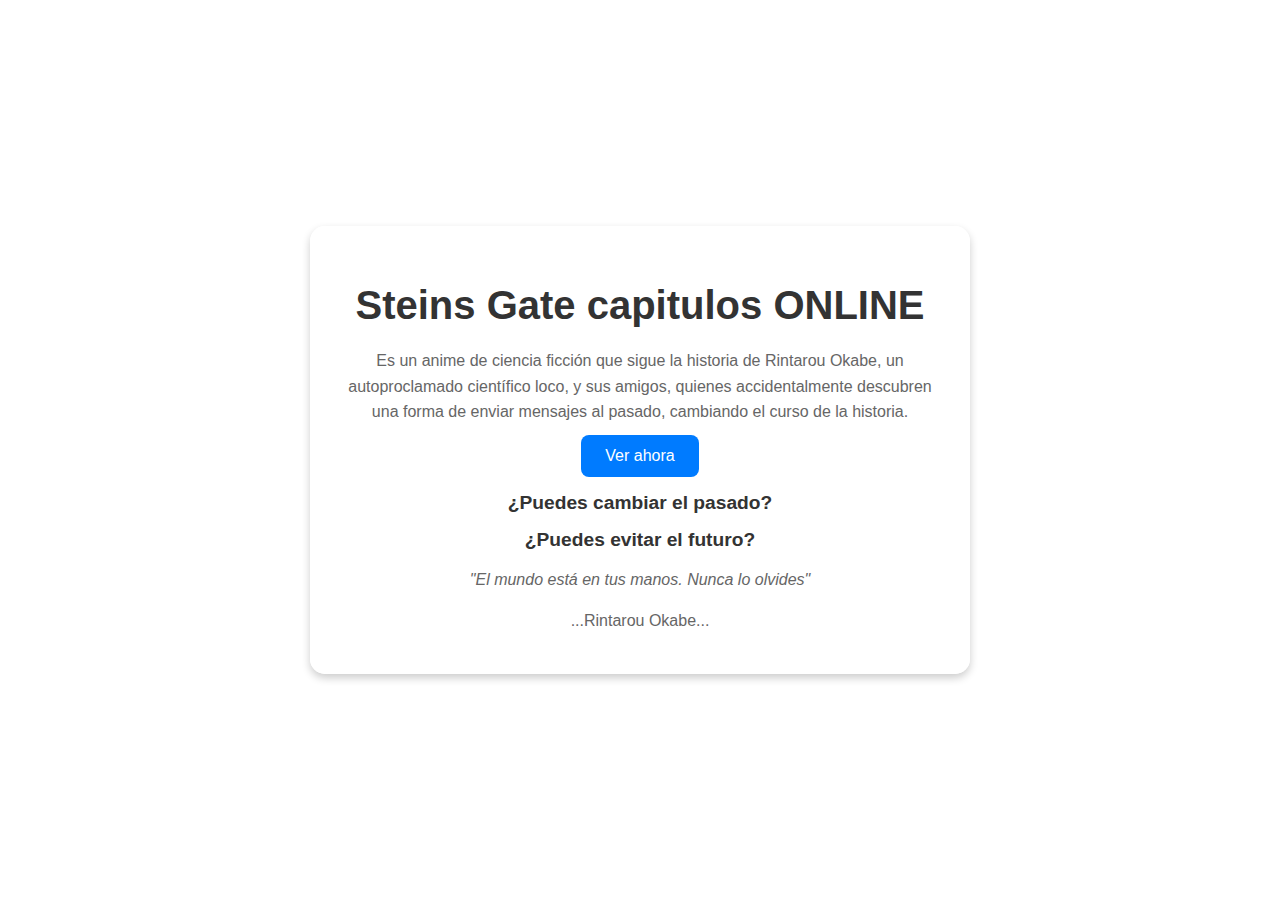
==== index.html @ a511751c "secud comit" ====
<!DOCTYPE html>
<html lang="es">
<head>
    <meta charset="UTF-8">
    <meta name="viewport" content="width=device-width, initial-scale=1.0">
    <title>Steins;Gate - Landing Page</title>
    <link rel="stylesheet" href="styles.css">
</head>
<body>
    <div class="contenedor">
        <h1>Steins Gate capitulos ONLINE</h1>
        <p class="descripcion">
            Es un anime de ciencia ficción que sigue la historia de Rintarou Okabe, un autoproclamado científico loco, y sus amigos, quienes accidentalmente descubren una forma de enviar mensajes al pasado, cambiando el curso de la historia.
        </p>
        <a href="ver.html" class="boton-redirecion">Ver ahora</a>
        <h4>¿Puedes cambiar el pasado? </h4>
        <h4>¿Puedes evitar el futuro?</h4>
        <p class="frase-destacada">
            "El mundo está en tus manos. Nunca lo olvides" 
        </p>
        <p>...Rintarou Okabe... </p>
    </div>
</body>
</html>
---- styles.css ----
/* Imagen de fondo */
body {
  font-family: 'Arial', sans-serif;
  margin: 0;
  padding: 0;
  background-image: url('https://blogger.googleusercontent.com/img/b/R29vZ2xl/AVvXsEi851AYMBn8sio3RqJMNeTz1oa6_cXqSv_4pTQgj09FlcX09WFP5lAYE5weo6tKUmgi5kLLbPft40I9tm2uLx39Xwzy6h6nqFOYFulUCutG3dDZg1g31OHZZOpx89LQ3kpcFhlNPQrvP4o/s1500/stei1.jpg'); /* Cambia esta URL por la de tu imagen */
  background-size: cover;
  background-position: center;
  background-attachment: fixed;
  height: 100vh; /* Asegura que el fondo cubra toda la altura de la ventana */
  display: flex;
  justify-content: center;
  align-items: center;
  overflow: hidden;
}

/* Estilos para el contenedor */
.contenedor {
  max-width: 600px;
  margin: 20px;
  padding: 30px;
  background-color: rgba(255, 255, 255, 0.9); /* Fondo blanco semi-transparente */
  box-shadow: 0 4px 8px rgba(0, 0, 0, 0.2);
  border-radius: 15px;
  text-align: center;
  animation: fadeIn 1.5s ease-in-out; /* Animación de entrada */
}

/* Animación de entrada */
@keyframes fadeIn {
  from {
      opacity: 0;
      transform: translateY(-20px);
  }
  to {
      opacity: 1;
      transform: translateY(0);
  }
}

/* Estilos para el título */
.contenedor h1 {
  color: #333;
  margin-bottom: 20px;
  font-size: 2.5rem;
  animation: slideIn 1s ease-in-out; /* Animación de entrada */
}

/* Animación de deslizamiento */
@keyframes slideIn {
  from {
      transform: translateY(-30px);
      opacity: 0;
  }
  to {
      transform: translateY(0);
      opacity: 1;
  }
}

/* Estilos para el párrafo */
.contenedor p {
  color: #666;
  line-height: 1.6;
  margin-bottom: 10px;
  animation: fadeIn 2s ease-in-out; /* Animación de entrada */
}

/* Estilos para el botón */
.boton-redirecion {
  display: inline-block;
  padding: 12px 24px;
  color: #fff;
  background-color: #007bff;
  text-decoration: none;
  border-radius: 8px;
  transition: all 0.3s ease; /* Transición suave */
  animation: pulse 2s infinite; /* Animación de pulso */
}

/* Efecto hover para el botón */
.boton-redirecion:hover {
  background-color: #013d7e;
  transform: scale(1.5); /* Aumenta el tamaño del botón */
  box-shadow: 0 0 55px rgba(0, 123, 255, 0.6); /* Sombra azul */
}

/* Efecto active para el botón */
.boton-redirecion:active {
  transform: scale(0.95); /* Reduce el tamaño al hacer clic */
}

/* Animación de pulso */
@keyframes pulse {
  0% {
      transform: scale(1);
  }
  50% {
      transform: scale(1.15);
  }
  100% {
      transform: scale(1);
  }
}

/* Estilos para las frases */
.contenedor h4 {
  color: #333;
  margin: 15px 0;
  font-size: 1.2rem;
  animation: fadeIn 2.5s ease-in-out; /* Animación de entrada */
}

.frase-destacada {
  font-style: italic;
  color: #7bdb0e; /* Verde brillante */
  margin-bottom: 15px;
  animation: fadeIn 3s ease-in-out; /* Animación de entrada */
}
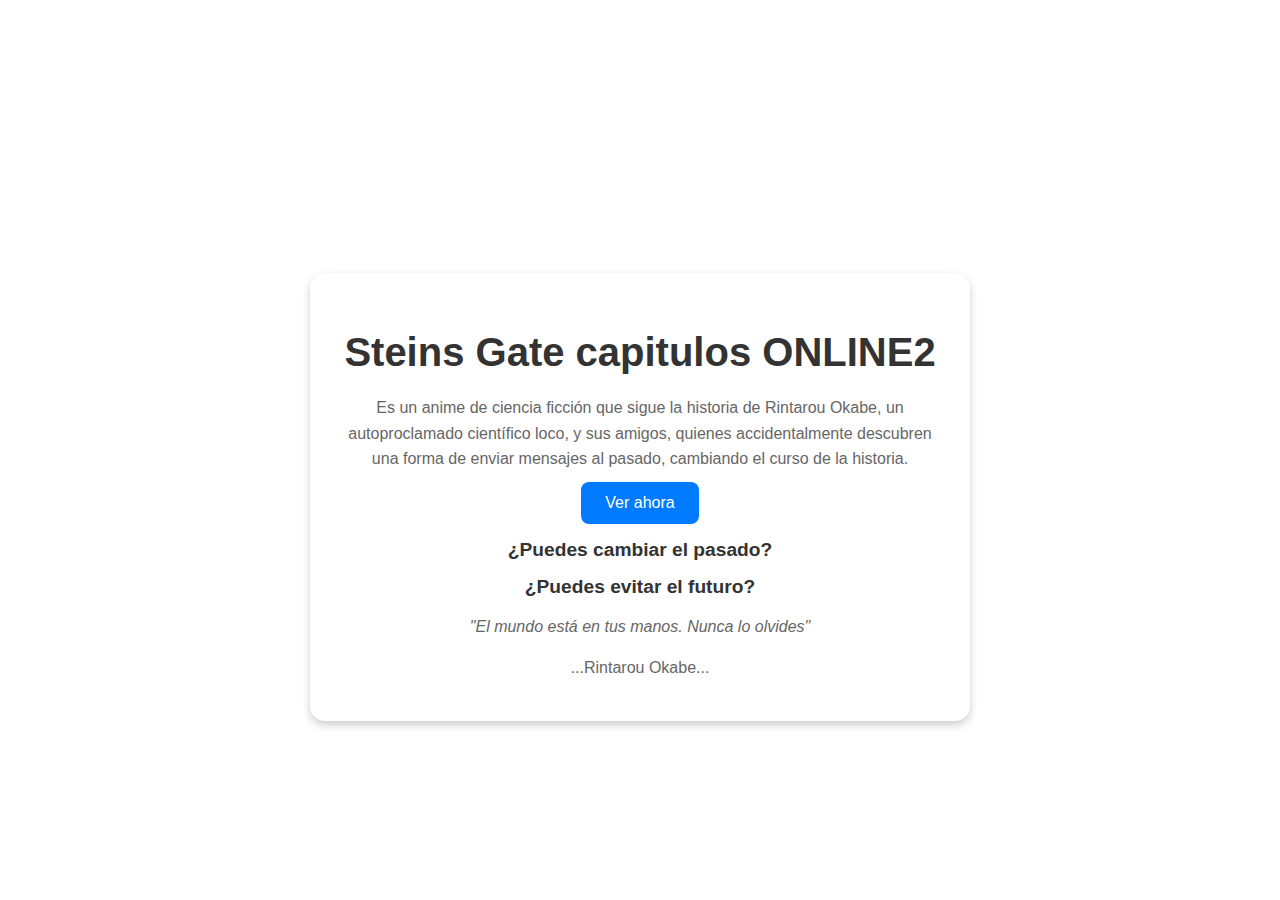
==== commit 25db0e29: "Ads 1.0" ====
--- a/index.html
+++ b/index.html
@@ -7,8 +7,20 @@
     <link rel="stylesheet" href="styles.css">
 </head>
 <body>
+
+
+  <div class="main-container">  
+
+    <div class="ads">
+        <iframe data-aa='2380777' src='//ad.a-ads.com/2380777?size=970x90' style='width:970px; height:90px; border:0px; padding:0; overflow:hidden; background-color: transparent;'></iframe>
+
+    </div>
+    
+
     <div class="contenedor">
-        <h1>Steins Gate capitulos ONLINE</h1>
+        
+
+        <h1>Steins Gate capitulos ONLINE2</h1>
         <p class="descripcion">
             Es un anime de ciencia ficción que sigue la historia de Rintarou Okabe, un autoproclamado científico loco, y sus amigos, quienes accidentalmente descubren una forma de enviar mensajes al pasado, cambiando el curso de la historia.
         </p>
@@ -20,5 +32,6 @@
         </p>
         <p>...Rintarou Okabe... </p>
     </div>
+  </div>
 </body>
 </html>
--- a/styles.css
+++ b/styles.css
@@ -13,6 +13,19 @@
   align-items: center;
   overflow: hidden;
 }
+
+/* Estilos para el contenedor principal */
+.main-container {
+  display: flex;
+  flex-direction: column;
+  align-items: center;
+}
+
+.ads {
+  text-align: center;
+
+}
+
 
 /* Estilos para el contenedor */
 .contenedor {
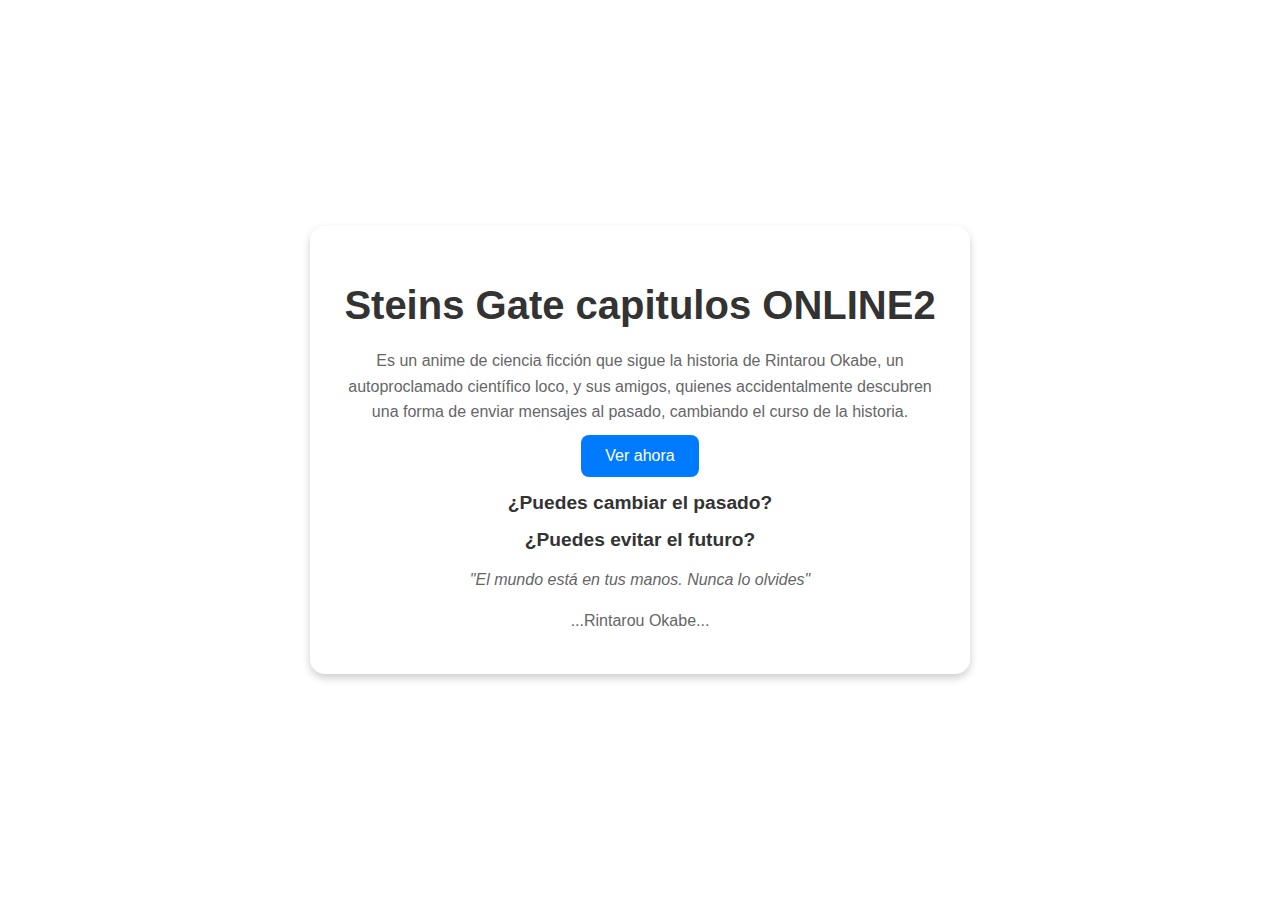
==== commit f0fb4986: "ads 1.3" ====
--- a/index.html
+++ b/index.html
@@ -12,9 +12,12 @@
   <div class="main-container">  
 
     <div class="ads">
-        <iframe data-aa='2380777' src='//ad.a-ads.com/2380777?size=970x90' style='width:970px; height:90px; border:0px; padding:0; overflow:hidden; background-color: transparent;'></iframe>
+       
+        <iframe data-aa='2380778' src='//ad.a-ads.com/2380778?size=468x60' style='width:468px; height:60px; border:0px; padding:0; overflow:hidden; background-color: transparent;'></iframe>
 
     </div>
+
+    
     
 
     <div class="contenedor">
@@ -31,7 +34,19 @@
             "El mundo está en tus manos. Nunca lo olvides" 
         </p>
         <p>...Rintarou Okabe... </p>
+    
+    
     </div>
+   
+    <div class="ads">
+       
+        <iframe data-aa='2380778' src='//ad.a-ads.com/2380778?size=468x60' style='width:468px; height:60px; border:0px; padding:0; overflow:hidden; background-color: transparent;'></iframe>
+
+    </div>
+    
   </div>
+
+ 
+
 </body>
 </html>
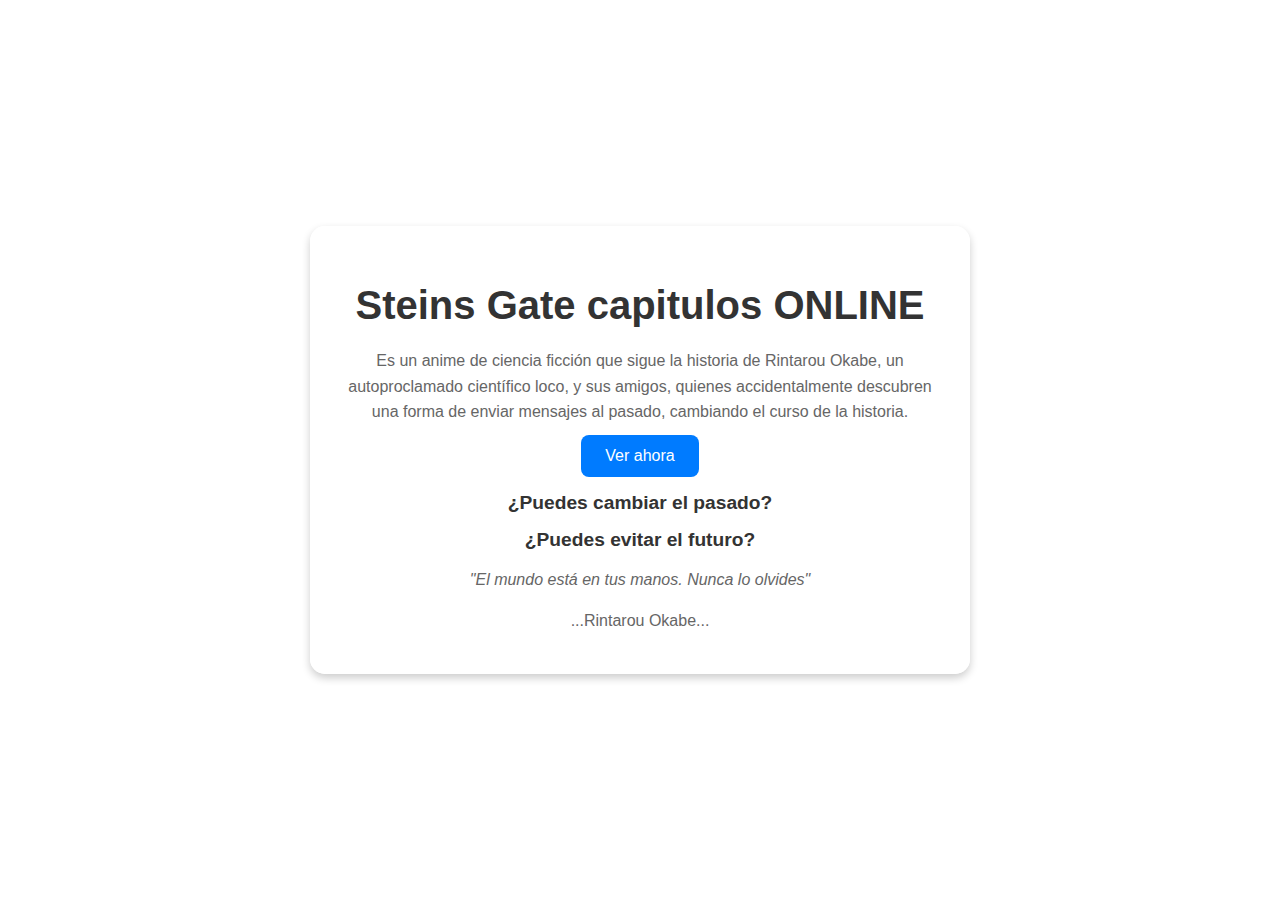
==== commit 3e57fb09: "ads 1.31" ====
--- a/index.html
+++ b/index.html
@@ -23,7 +23,7 @@
     <div class="contenedor">
         
 
-        <h1>Steins Gate capitulos ONLINE2</h1>
+        <h1>Steins Gate capitulos ONLINE</h1>
         <p class="descripcion">
             Es un anime de ciencia ficción que sigue la historia de Rintarou Okabe, un autoproclamado científico loco, y sus amigos, quienes accidentalmente descubren una forma de enviar mensajes al pasado, cambiando el curso de la historia.
         </p>
